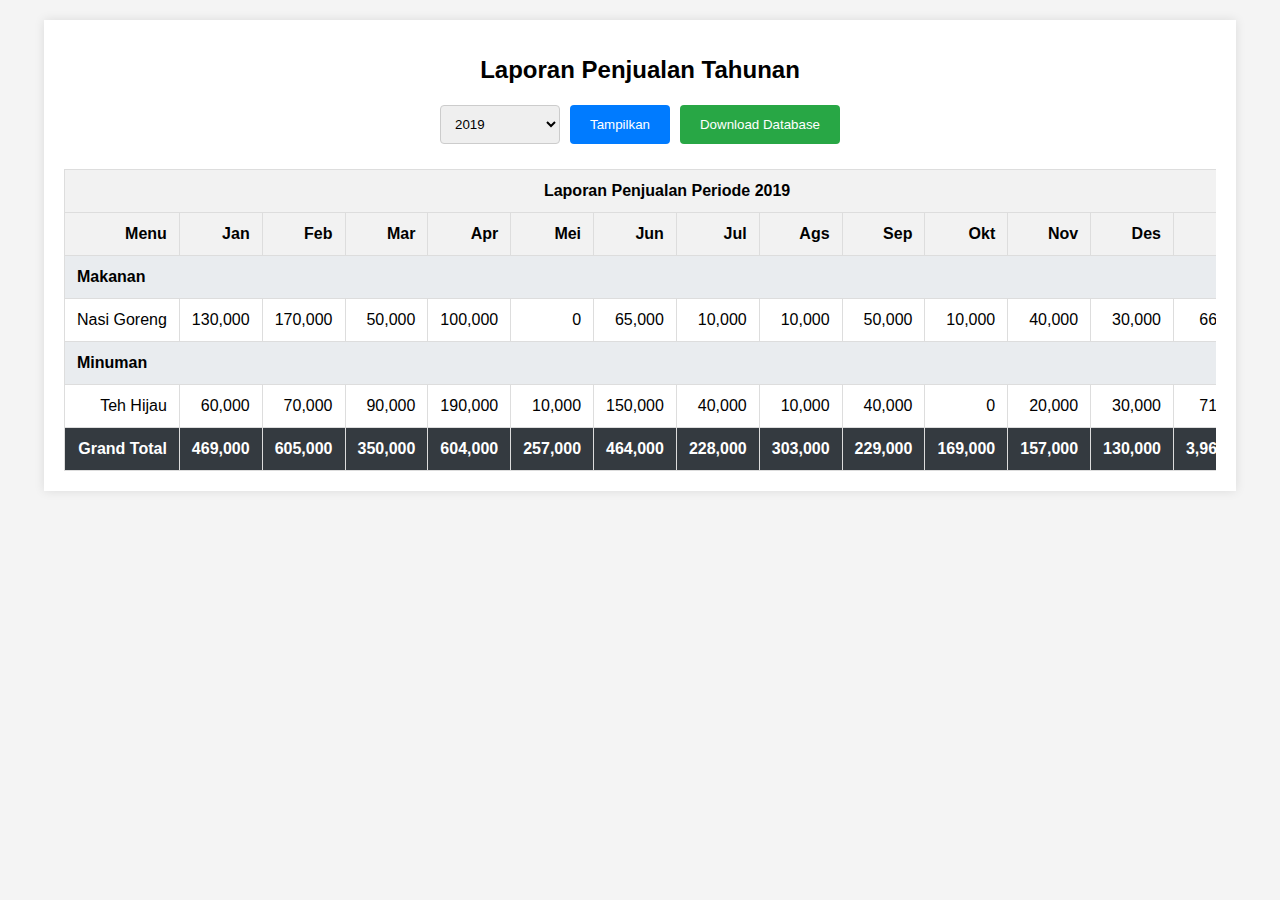
==== h1.html @ 33e691d2 "upp" ====
<!DOCTYPE html>
<html lang="en">
<head>
    <meta charset="UTF-8">
    <meta name="viewport" content="width=device-width, initial-scale=1.0">
    <title>Laporan Penjualan Tahunan</title>
    <link rel="stylesheet" href="styles.css">
</head>
<body>
    <div class="container">
        <h1>Laporan Penjualan Tahunan</h1>
        <div class="controls">
            <select>
                <option value="2019">2019</option>
                <option value="2020">2020</option>
                <option value="2021">2021</option>
                <option value="2022">2022</option>
                <option value="2023">2023</option>
            </select>
            <button class="btn show-btn">Tampilkan</button>
            <button class="btn download-btn">Download Database</button>
        </div>
        <div class="table-container">
            <table>
                <thead>
                    <tr>
                        <th colspan="14" style="text-align:center;">
                            Laporan Penjualan Periode 2019
                        </th>
                    </tr>
                    <tr>
                        <th>Menu</th>
                        <th>Jan</th>
                        <th>Feb</th>
                        <th>Mar</th>
                        <th>Apr</th>
                        <th>Mei</th>
                        <th>Jun</th>
                        <th>Jul</th>
                        <th>Ags</th>
                        <th>Sep</th>
                        <th>Okt</th>
                        <th>Nov</th>
                        <th>Des</th>
                        <th>Total</th>
                    </tr>
                </thead>
                <tbody>
                    <tr>
                        <th colspan="14" class="section">Makanan</th>
                    </tr>
                    <tr>
                        <td>Nasi Goreng</td>
                        <td>130,000</td>
                        <td>170,000</td>
                        <td>50,000</td>
                        <td>100,000</td>
                        <td>0</td>
                        <td>65,000</td>
                        <td>10,000</td>
                        <td>10,000</td>
                        <td>50,000</td>
                        <td>10,000</td>
                        <td>40,000</td>
                        <td>30,000</td>
                        <td>665,000</td>
                    </tr>
                    <!-- More rows as needed -->
                    <tr>
                        <th colspan="14" class="section">Minuman</th>
                    </tr>
                    <tr>
                        <td>Teh Hijau</td>
                        <td>60,000</td>
                        <td>70,000</td>
                        <td>90,000</td>
                        <td>190,000</td>
                        <td>10,000</td>
                        <td>150,000</td>
                        <td>40,000</td>
                        <td>10,000</td>
                        <td>40,000</td>
                        <td>0</td>
                        <td>20,000</td>
                        <td>30,000</td>
                        <td>710,000</td>
                    </tr>
                    <!-- More rows as needed -->
                    <tr class="total-row">
                        <td>Grand Total</td>
                        <td>469,000</td>
                        <td>605,000</td>
                        <td>350,000</td>
                        <td>604,000</td>
                        <td>257,000</td>
                        <td>464,000</td>
                        <td>228,000</td>
                        <td>303,000</td>
                        <td>229,000</td>
                        <td>169,000</td>
                        <td>157,000</td>
                        <td>130,000</td>
                        <td>3,965,000</td>
                    </tr>
                </tbody>
            </table>
        </div>
    </div>
</body>
</html>
---- styles.css ----
body {
    font-family: Arial, sans-serif;
    margin: 0;
    padding: 0;
    background-color: #f4f4f4;
}

.container {
    width: 90%;
    margin: 20px auto;
    background: #fff;
    padding: 20px;
    box-shadow: 0 0 10px rgba(0, 0, 0, 0.1);
}

h1 {
    text-align: center;
    font-size: 24px;
}

.controls {
    display: flex;
    flex-wrap: wrap;
    justify-content: center;
    margin-bottom: 20px;
}

.controls select {
    width: 120px;
    padding: 10px;
    margin: 5px;
    border: 1px solid #ccc;
    border-radius: 4px;
}

.controls .btn {
    padding: 10px 20px;
    margin: 5px;
    border: none;
    border-radius: 4px;
    cursor: pointer;
}

.show-btn {
    background-color: #007bff;
    color: white;
}

.download-btn {
    background-color: #28a745;
    color: white;
}

table {
    width: 100%;
    border-collapse: collapse;
    overflow-x: auto;
    display: block;
}

th, td {
    padding: 12px;
    border: 1px solid #ddd;
    text-align: right;
    white-space: nowrap;
}

th {
    background-color: #f2f2f2;
    font-weight: bold;
}

.section {
    background-color: #e9ecef;
    text-align: left;
}

.total-row {
    font-weight: bold;
    background-color: #343a40;
    color: white;
}

.total-row td {
    background-color: #343a40;
    color: white;
}

@media (max-width: 768px) {
    th, td {
        padding: 8px;
    }

    .controls select {
        width: 100px;
    }

    .controls .btn {
        padding: 8px 16px;
        margin: 5px;
    }

    h1 {
        font-size: 20px;
    }
}

@media (max-width: 480px) {
    th, td {
        padding: 6px;
    }

    .controls select {
        width: 80px;
        padding: 6px;
    }

    .controls .btn {
        padding: 6px 12px;
        margin: 3px;
    }

    h1 {
        font-size: 18px;
    }
}
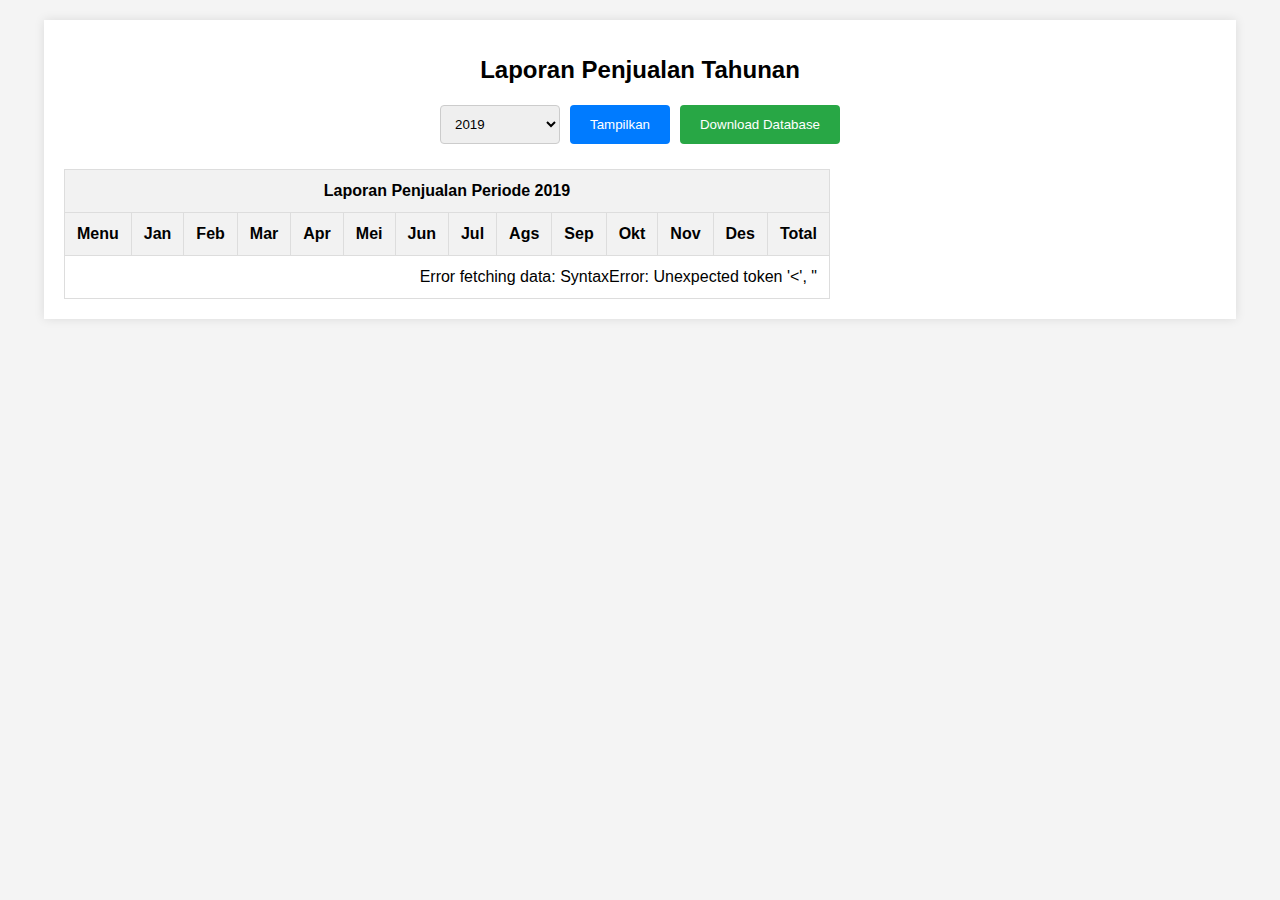
==== commit 5fc7d63b: "baru bisa tampil array nya" ====
--- a/h1.html
+++ b/h1.html
@@ -10,7 +10,7 @@
     <div class="container">
         <h1>Laporan Penjualan Tahunan</h1>
         <div class="controls">
-            <select>
+            <select id="year-select">
                 <option value="2019">2019</option>
                 <option value="2020">2020</option>
                 <option value="2021">2021</option>
@@ -25,7 +25,7 @@
                 <thead>
                     <tr>
                         <th colspan="14" style="text-align:center;">
-                            Laporan Penjualan Periode 2019
+                            Laporan Penjualan Periode <span id="report-year">2019</span>
                         </th>
                     </tr>
                     <tr>
@@ -46,65 +46,11 @@
                     </tr>
                 </thead>
                 <tbody>
-                    <tr>
-                        <th colspan="14" class="section">Makanan</th>
-                    </tr>
-                    <tr>
-                        <td>Nasi Goreng</td>
-                        <td>130,000</td>
-                        <td>170,000</td>
-                        <td>50,000</td>
-                        <td>100,000</td>
-                        <td>0</td>
-                        <td>65,000</td>
-                        <td>10,000</td>
-                        <td>10,000</td>
-                        <td>50,000</td>
-                        <td>10,000</td>
-                        <td>40,000</td>
-                        <td>30,000</td>
-                        <td>665,000</td>
-                    </tr>
-                    <!-- More rows as needed -->
-                    <tr>
-                        <th colspan="14" class="section">Minuman</th>
-                    </tr>
-                    <tr>
-                        <td>Teh Hijau</td>
-                        <td>60,000</td>
-                        <td>70,000</td>
-                        <td>90,000</td>
-                        <td>190,000</td>
-                        <td>10,000</td>
-                        <td>150,000</td>
-                        <td>40,000</td>
-                        <td>10,000</td>
-                        <td>40,000</td>
-                        <td>0</td>
-                        <td>20,000</td>
-                        <td>30,000</td>
-                        <td>710,000</td>
-                    </tr>
-                    <!-- More rows as needed -->
-                    <tr class="total-row">
-                        <td>Grand Total</td>
-                        <td>469,000</td>
-                        <td>605,000</td>
-                        <td>350,000</td>
-                        <td>604,000</td>
-                        <td>257,000</td>
-                        <td>464,000</td>
-                        <td>228,000</td>
-                        <td>303,000</td>
-                        <td>229,000</td>
-                        <td>169,000</td>
-                        <td>157,000</td>
-                        <td>130,000</td>
-                        <td>3,965,000</td>
-                    </tr>
+                    <!-- Data will be dynamically inserted here -->
                 </tbody>
             </table>
         </div>
     </div>
+    <script src="main.js"></script>
 </body>
 </html>
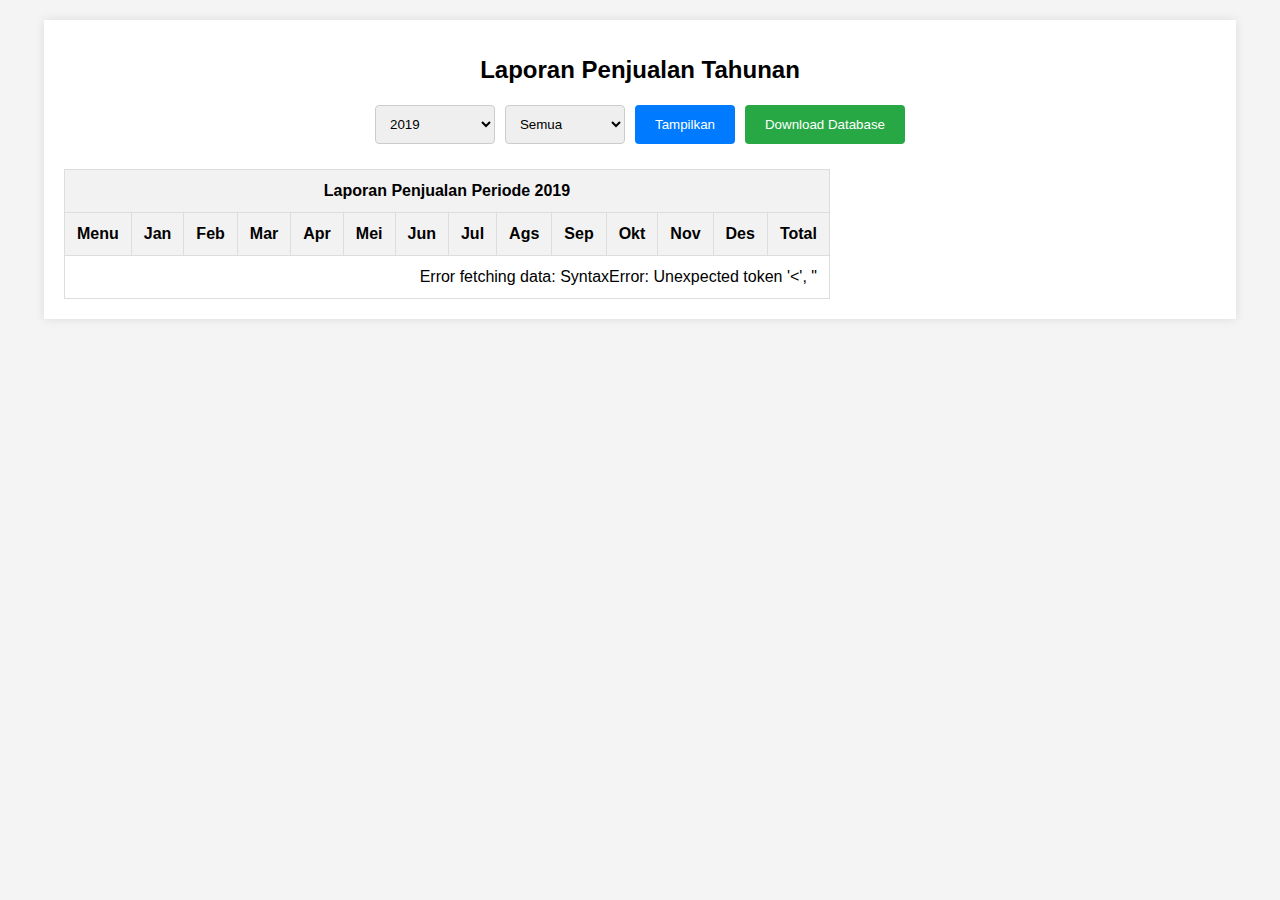
==== commit 2d2066a7: "separate foods and drinks by year" ====
--- a/h1.html
+++ b/h1.html
@@ -16,6 +16,11 @@
                 <option value="2021">2021</option>
                 <option value="2022">2022</option>
                 <option value="2023">2023</option>
+            </select>
+            <select id="category-select">
+                <option value="all">Semua</option>
+                <option value="makanan">Makanan</option>
+                <option value="minuman">Minuman</option>
             </select>
             <button class="btn show-btn">Tampilkan</button>
             <button class="btn download-btn">Download Database</button>
@@ -46,7 +51,7 @@
                     </tr>
                 </thead>
                 <tbody>
-                    <!-- Data will be dynamically inserted here -->
+                    <!-- Data fetched from database will be inserted here -->
                 </tbody>
             </table>
         </div>
